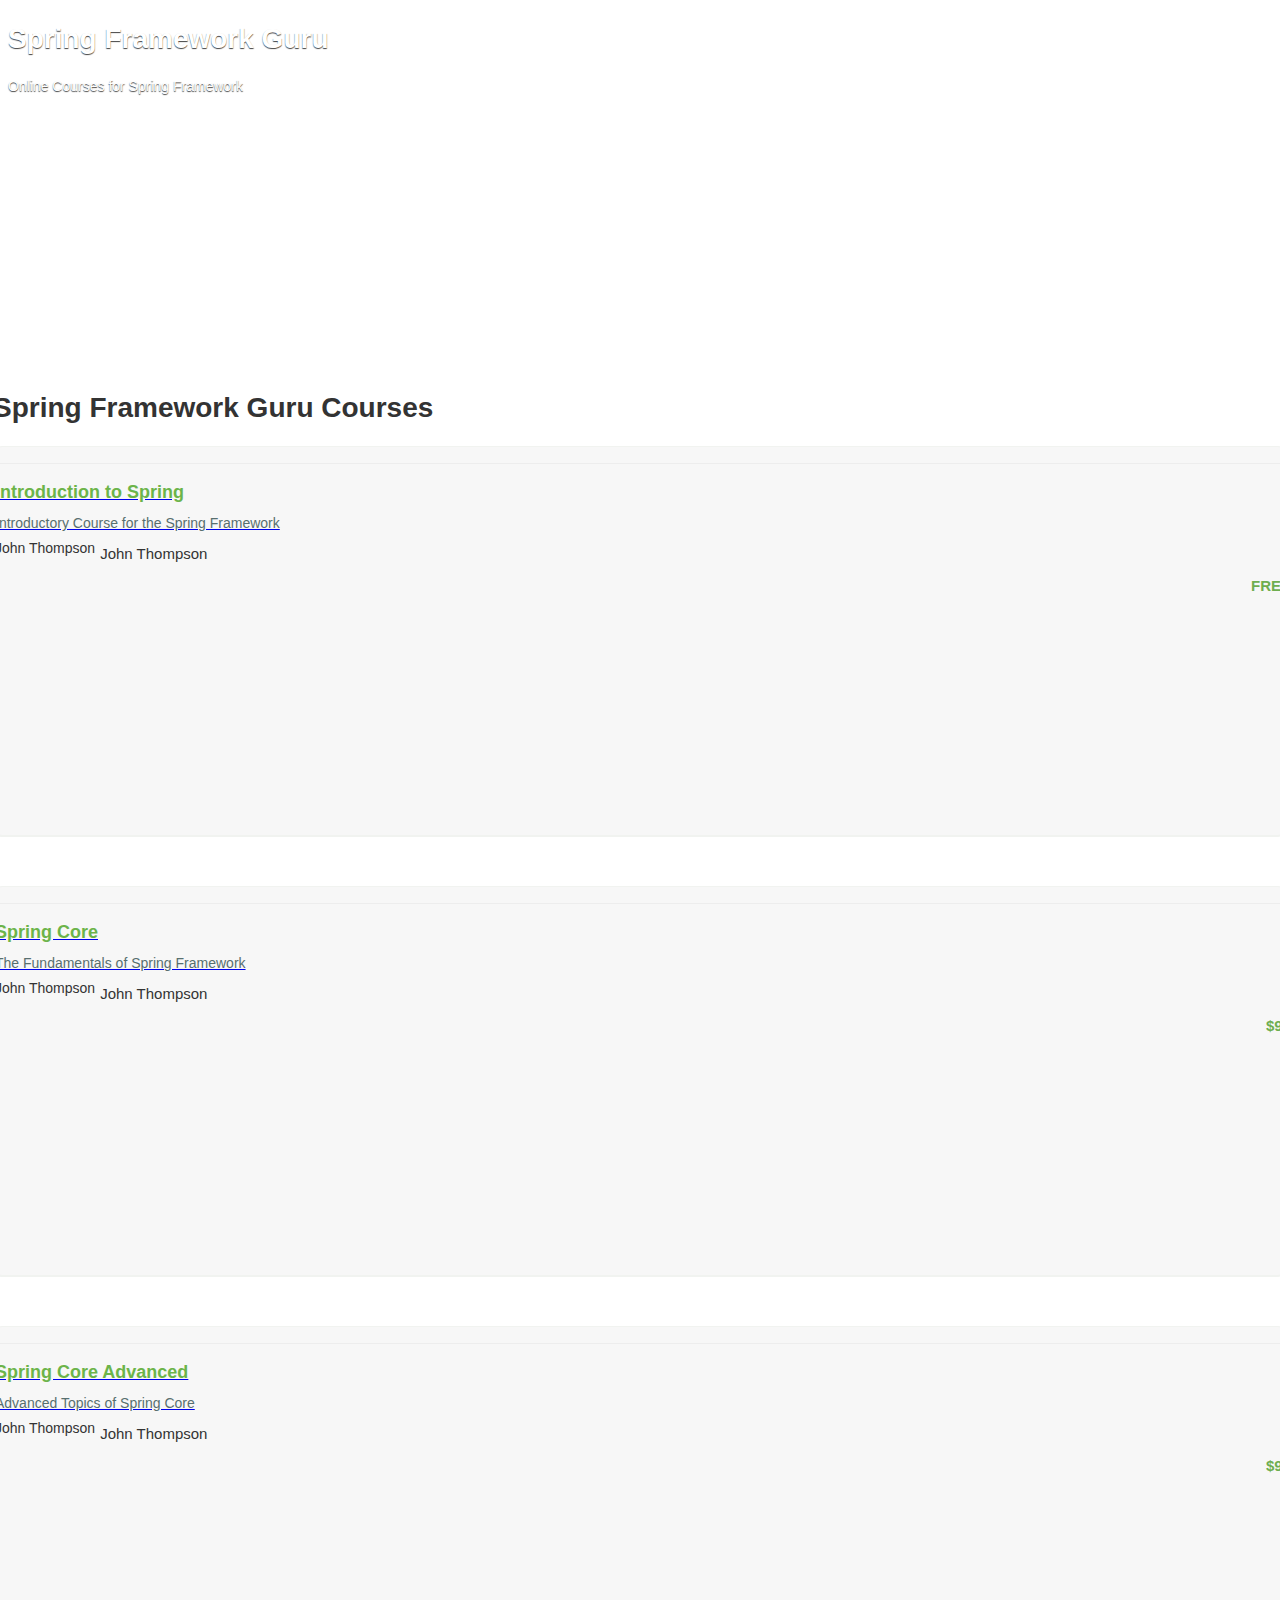
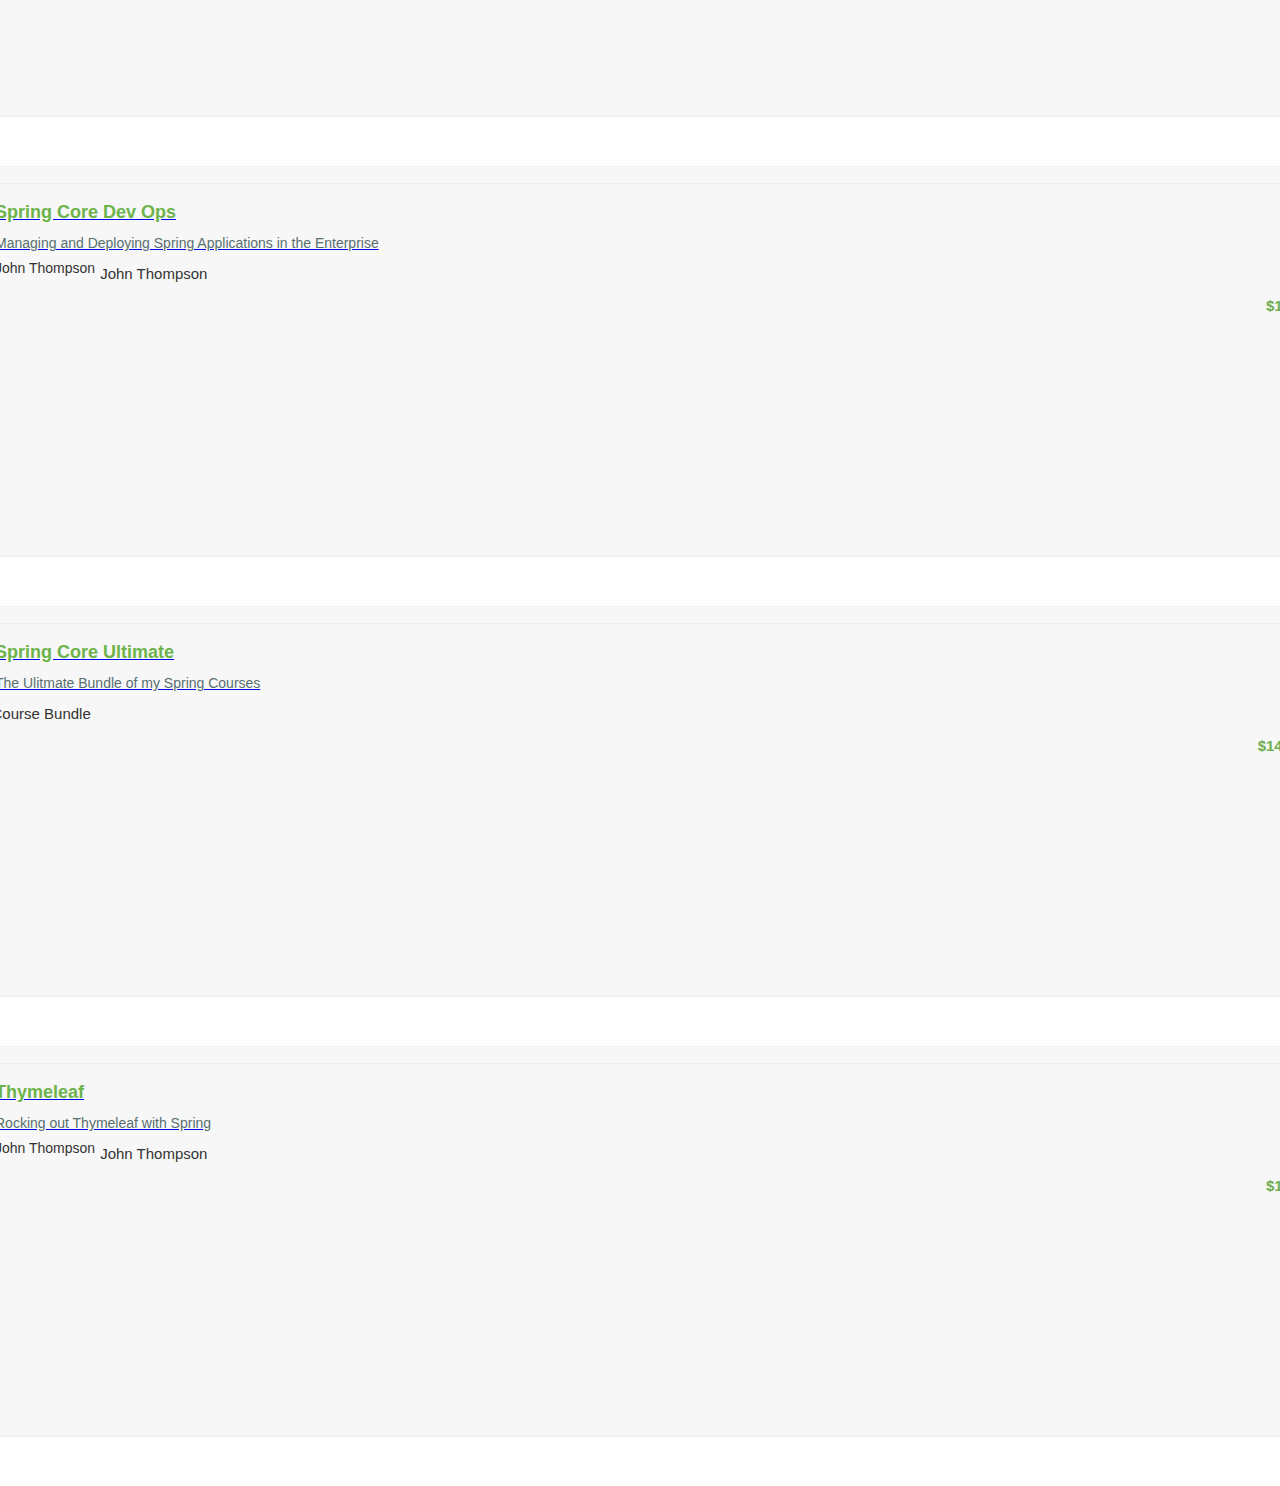
==== target/classes/templates/index.html @ f19b06b9 "Render static resources in Thymeleaf" ====
<!DOCTYPE html>
<html lang="en" xmlns:th="http://www.thymeleaf.org">
<head>
    <meta charset="UTF-8"/>
    <title>Spring Framework Courses</title>

    <link href="https://cdn.jsdelivr.net/webjars/bootstrap/3.3.7/css/bootstrap.min.css" rel="stylesheet" media="screen"
          th:href="@{/css/bootstrap-3.3.7-dist/css/bootstrap.css}"/>
    <script src="https://cdn.jsdelivr.net/jquery/3.1.1/jquery.min.js"
            th:src="@{/js/jquery-3.1.1.js}"></script>

    <link href="../static/css/application.css" rel="stylesheet" media="screen"
          th:href="@{/css/application.css}"/>
</head>

<body>
<div class="jumbotron">
    <div class="container">
        <h1>Spring Framework Guru</h1>
        <p class="lead">Online Courses for Spring Framework</p>
    </div>
</div>

<div class="container">
    <div class="row">
        <div class="col-md-12">
            <h1>Spring Framework Guru Courses</h1>
        </div>
    </div>

    <div class="row course-list list">
        <div class="col-md-4">
            <div class="course-listing">
                <div class="row">
                    <a href="product.html">
                        <div class="col-lg-12">
                            <div class="course-box-image-container">
                                <img role="presentation"
                                     src="//d6xfpzo6h49n1.cloudfront.net/BXwTFNXDD4SjVt6H78-It1YgNj8=/fit-in/705x0/https://d2vvqscadf4c1f.cloudfront.net/scgeIJ9wRGGNWvK0jAld_ThumbFREE_01.png"
                                     class="course-box-image"/>
                            </div>
                            <div class="course-listing-title">
                                Introduction to Spring
                            </div>
                            <div class="course-listing-subtitle">
                                Introductory Course for the Spring Framework
                            </div>
                        </div>
                    </a>
                </div>
                <div class="row course-listing-extra-info col-xs-12">
                    <div class="col-xs-8">
                        <img align="left" alt="John Thompson"
                             src="//d6xfpzo6h49n1.cloudfront.net/aIKHFbsYXBCe0wY0jwCIdITOB5k=/30x30/https://d2vvqscadf4c1f.cloudfront.net/uZC7XjnzTMyJJeq5hShi_IMG_2800square.jpg"
                             class="img-circle"/>
                        <div class="small course-author-name">
                            John Thompson
                        </div>
                    </div>
                    <div class="col-xs-4">
                        <div class="small course-price">
                            FREE
                        </div>
                    </div>
                </div>
            </div>
        </div>
        <div class="col-md-4">
            <div class="course-listing">
                <div class="row">
                    <a data-role="course-box-link" href="product.html">
                        <div class="col-lg-12">
                            <div class="course-box-image-container">
                                <img role="presentation"
                                     src="//d6xfpzo6h49n1.cloudfront.net/xmIEDF_cDxZz4E2mLiV5N52_yPo=/fit-in/705x0/https://d2vvqscadf4c1f.cloudfront.net/YnsFJMclS5aYmtiAMSX0_ThumbSPRINcore.png"
                                     class="course-box-image"/>
                            </div>
                            <div class="course-listing-title">
                                Spring Core
                            </div>
                            <div class="course-listing-subtitle">
                                The Fundamentals of Spring Framework
                            </div>
                        </div>
                    </a>
                </div>
                <div class="row course-listing-extra-info col-xs-12">
                    <div class="col-xs-8">
                        <img align="left" alt="John Thompson"
                             src="//d6xfpzo6h49n1.cloudfront.net/aIKHFbsYXBCe0wY0jwCIdITOB5k=/30x30/https://d2vvqscadf4c1f.cloudfront.net/uZC7XjnzTMyJJeq5hShi_IMG_2800square.jpg"
                             class="img-circle"/>
                        <div class="small course-author-name">
                            John Thompson
                        </div>
                    </div>
                    <div class="col-xs-4">
                        <div class="small course-price">
                            $99
                        </div>
                    </div>
                </div>
            </div>
        </div>
        <div class="col-md-4">
            <div class="course-listing">
                <div class="row">
                    <a data-role="course-box-link" href="product.html">
                        <div class="col-lg-12">
                            <div class="course-box-image-container">
                                <img role="presentation"
                                     src="//d6xfpzo6h49n1.cloudfront.net/VcMKL8A-nGdHEgrHRy5bPuqFhtU=/fit-in/705x0/https://d2vvqscadf4c1f.cloudfront.net/fMahox0zTOW4gYkMMjmN_ThumbSPRINcoreAdv.png"
                                     class="course-box-image"/>
                            </div>
                            <div class="course-listing-title">
                                Spring Core Advanced
                            </div>
                            <div class="course-listing-subtitle">
                                Advanced Topics of Spring Core
                            </div>
                        </div>
                    </a>
                </div>
                <div class="row course-listing-extra-info col-xs-12">
                    <div class="col-xs-8">
                        <img align="left" alt="John Thompson"
                             src="//d6xfpzo6h49n1.cloudfront.net/aIKHFbsYXBCe0wY0jwCIdITOB5k=/30x30/https://d2vvqscadf4c1f.cloudfront.net/uZC7XjnzTMyJJeq5hShi_IMG_2800square.jpg"
                             class="img-circle"/>
                        <div class="small course-author-name">
                            John Thompson
                        </div>
                    </div>
                    <div class="col-xs-4">
                        <div class="small course-price">
                            $99
                        </div>
                    </div>
                </div>
            </div>
        </div>
    </div>

    <div class="row">
        <div class="col-md-4">
            <div class="course-listing">
                <div class="row">
                    <a data-role="course-box-link" href="product.html">
                        <div class="col-lg-12">
                            <div class="course-box-image-container">
                                <img role="presentation"
                                     src="//d6xfpzo6h49n1.cloudfront.net/XPW5zGBgneHuCKQx52cNcAwsuBQ=/fit-in/705x0/https://d2vvqscadf4c1f.cloudfront.net/wc9ORhpRQUataALq2ejc_ThumbSPRINcoreDevOps2.png"
                                     class="course-box-image"/>
                            </div>
                            <div class="course-listing-title">
                                Spring Core Dev Ops
                            </div>
                            <div class="course-listing-subtitle">
                                Managing and Deploying Spring Applications in the Enterprise
                            </div>
                        </div>
                    </a>
                </div>
                <div class="row course-listing-extra-info col-xs-12">
                    <div class="col-xs-8">
                        <img align="left" alt="John Thompson"
                             src="//d6xfpzo6h49n1.cloudfront.net/aIKHFbsYXBCe0wY0jwCIdITOB5k=/30x30/https://d2vvqscadf4c1f.cloudfront.net/uZC7XjnzTMyJJeq5hShi_IMG_2800square.jpg"
                             class="img-circle"/>
                        <div class="small course-author-name">
                            John Thompson
                        </div>

                    </div>
                    <div class="col-xs-4">
                        <div class="small course-price">
                            $15
                        </div>
                    </div>
                </div>
            </div>
        </div>
        <div class="col-md-4">
            <div class="course-listing">
                <div class="row">
                    <a data-role="course-box-link" href="product.html">
                        <div class="col-lg-12">
                            <div class="course-box-image-container">
                                <img role="presentation"
                                     src="//d6xfpzo6h49n1.cloudfront.net/iM6y2WkaU8PWBuGAHtA3OKqT-4A=/fit-in/705x0/https://d2vvqscadf4c1f.cloudfront.net/DkBQKd4WQxWTCLnFwJCR_ThumbSPRINcoreUltimate.png"
                                     class="course-box-image"/>
                            </div>
                            <div class="course-listing-title">
                                Spring Core Ultimate
                            </div>
                            <div class="course-listing-subtitle">
                                The Ulitmate Bundle of my Spring Courses
                            </div>
                        </div>
                    </a>
                </div>
                <div class="row course-listing-extra-info col-xs-12">
                    <div class="col-xs-8">
                        <div class="small course-bundle">
                            5 Course Bundle
                        </div>
                    </div>
                    <div class="col-xs-4">
                        <div class="small course-price">
                            $147
                        </div>
                    </div>
                </div>
            </div>
        </div>
        <div class="col-md-4">
            <div class="course-listing">
                <div class="row">
                    <a data-role="course-box-link" href="product.html">
                        <div class="col-lg-12">
                            <div class="course-box-image-container">
                                <img role="presentation"
                                     src="//d6xfpzo6h49n1.cloudfront.net/wH-V7RfYswB8Q95LIdGzx-QLxKk=/fit-in/705x0/https://d2vvqscadf4c1f.cloudfront.net/J8mqML4lQRmUmM4gdCW0_Thumb_Thymeleaf.png"
                                     class="course-box-image"/>
                            </div>
                            <div class="course-listing-title">
                                Thymeleaf
                            </div>
                            <div class="course-listing-subtitle">
                                Rocking out Thymeleaf with Spring
                            </div>
                        </div>
                    </a>
                </div>
                <div class="row course-listing-extra-info col-xs-12">
                    <div class="col-xs-8">
                        <img align="left" alt="John Thompson"
                             src="//d6xfpzo6h49n1.cloudfront.net/aIKHFbsYXBCe0wY0jwCIdITOB5k=/30x30/https://d2vvqscadf4c1f.cloudfront.net/uZC7XjnzTMyJJeq5hShi_IMG_2800square.jpg"
                             class="img-circle"/>
                        <div class="small course-author-name">
                            John Thompson
                        </div>

                    </div>
                    <div class="col-xs-4">
                        <div class="small course-price">
                            $15
                        </div>
                    </div>
                </div>
            </div>
        </div>
    </div>
</div>

</body>
</html>
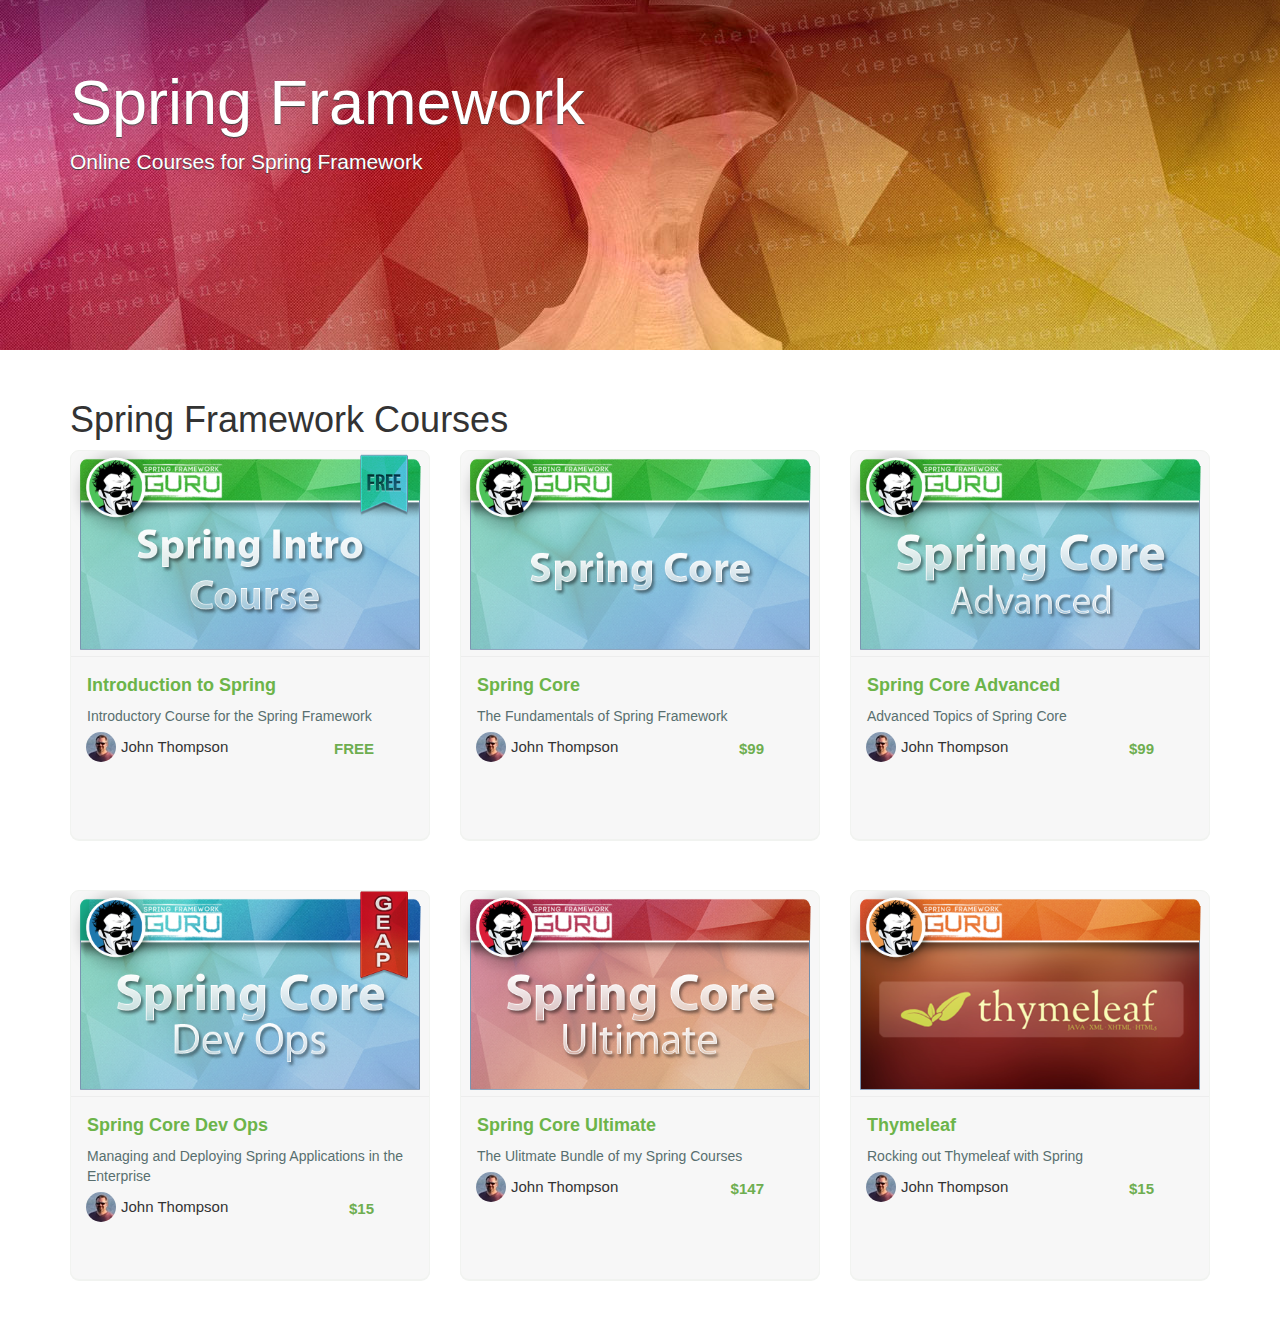
==== commit a29da0ef: "Use the Thymeleaf image tag" ====
--- a/target/classes/templates/index.html
+++ b/target/classes/templates/index.html
@@ -4,9 +4,9 @@
     <meta charset="UTF-8"/>
     <title>Spring Framework Courses</title>
 
-    <link href="https://cdn.jsdelivr.net/webjars/bootstrap/3.3.7/css/bootstrap.min.css" rel="stylesheet" media="screen"
+    <link href="../static/css/bootstrap-3.3.7-dist/css/bootstrap.min.css" rel="stylesheet" media="screen"
           th:href="@{/css/bootstrap-3.3.7-dist/css/bootstrap.css}"/>
-    <script src="https://cdn.jsdelivr.net/jquery/3.1.1/jquery.min.js"
+    <script src="../static/js/jquery-3.1.1.js"
             th:src="@{/js/jquery-3.1.1.js}"></script>
 
     <link href="../static/css/application.css" rel="stylesheet" media="screen"
@@ -16,7 +16,7 @@
 <body>
 <div class="jumbotron">
     <div class="container">
-        <h1>Spring Framework Guru</h1>
+        <h1>Spring Framework</h1>
         <p class="lead">Online Courses for Spring Framework</p>
     </div>
 </div>
@@ -24,7 +24,7 @@
 <div class="container">
     <div class="row">
         <div class="col-md-12">
-            <h1>Spring Framework Guru Courses</h1>
+            <h1>Spring Framework Courses</h1>
         </div>
     </div>
 
@@ -36,7 +36,8 @@
                         <div class="col-lg-12">
                             <div class="course-box-image-container">
                                 <img role="presentation"
-                                     src="//d6xfpzo6h49n1.cloudfront.net/BXwTFNXDD4SjVt6H78-It1YgNj8=/fit-in/705x0/https://d2vvqscadf4c1f.cloudfront.net/scgeIJ9wRGGNWvK0jAld_ThumbFREE_01.png"
+                                     src="../static/images/SpringIntroThumb.png"
+                                     th:src="@{images/SpringIntroThumb.png}"
                                      class="course-box-image"/>
                             </div>
                             <div class="course-listing-title">
@@ -51,7 +52,8 @@
                 <div class="row course-listing-extra-info col-xs-12">
                     <div class="col-xs-8">
                         <img align="left" alt="John Thompson"
-                             src="//d6xfpzo6h49n1.cloudfront.net/aIKHFbsYXBCe0wY0jwCIdITOB5k=/30x30/https://d2vvqscadf4c1f.cloudfront.net/uZC7XjnzTMyJJeq5hShi_IMG_2800square.jpg"
+                             src="../static/images/instructor_jt.jpg"
+                             th:src="@{images/instructor_jt.jpg}"
                              class="img-circle"/>
                         <div class="small course-author-name">
                             John Thompson
@@ -72,7 +74,8 @@
                         <div class="col-lg-12">
                             <div class="course-box-image-container">
                                 <img role="presentation"
-                                     src="//d6xfpzo6h49n1.cloudfront.net/xmIEDF_cDxZz4E2mLiV5N52_yPo=/fit-in/705x0/https://d2vvqscadf4c1f.cloudfront.net/YnsFJMclS5aYmtiAMSX0_ThumbSPRINcore.png"
+                                     src="../static/images/SpringCoreThumb.png"
+                                     th:src="@{images/SpringCoreThumb.png}"
                                      class="course-box-image"/>
                             </div>
                             <div class="course-listing-title">
@@ -87,7 +90,8 @@
                 <div class="row course-listing-extra-info col-xs-12">
                     <div class="col-xs-8">
                         <img align="left" alt="John Thompson"
-                             src="//d6xfpzo6h49n1.cloudfront.net/aIKHFbsYXBCe0wY0jwCIdITOB5k=/30x30/https://d2vvqscadf4c1f.cloudfront.net/uZC7XjnzTMyJJeq5hShi_IMG_2800square.jpg"
+                             src="../static/images/instructor_jt.jpg"
+                             th:src="@{images/instructor_jt.jpg}"
                              class="img-circle"/>
                         <div class="small course-author-name">
                             John Thompson
@@ -108,7 +112,8 @@
                         <div class="col-lg-12">
                             <div class="course-box-image-container">
                                 <img role="presentation"
-                                     src="//d6xfpzo6h49n1.cloudfront.net/VcMKL8A-nGdHEgrHRy5bPuqFhtU=/fit-in/705x0/https://d2vvqscadf4c1f.cloudfront.net/fMahox0zTOW4gYkMMjmN_ThumbSPRINcoreAdv.png"
+                                     src="../static/images/SpringCoreAdvancedThumb.png"
+                                     th:src="@{images/SpringCoreAdvancedThumb.png}"
                                      class="course-box-image"/>
                             </div>
                             <div class="course-listing-title">
@@ -123,7 +128,8 @@
                 <div class="row course-listing-extra-info col-xs-12">
                     <div class="col-xs-8">
                         <img align="left" alt="John Thompson"
-                             src="//d6xfpzo6h49n1.cloudfront.net/aIKHFbsYXBCe0wY0jwCIdITOB5k=/30x30/https://d2vvqscadf4c1f.cloudfront.net/uZC7XjnzTMyJJeq5hShi_IMG_2800square.jpg"
+                             src="../static/images/instructor_jt.jpg"
+                             th:src="@{images/instructor_jt.jpg}"
                              class="img-circle"/>
                         <div class="small course-author-name">
                             John Thompson
@@ -147,7 +153,8 @@
                         <div class="col-lg-12">
                             <div class="course-box-image-container">
                                 <img role="presentation"
-                                     src="//d6xfpzo6h49n1.cloudfront.net/XPW5zGBgneHuCKQx52cNcAwsuBQ=/fit-in/705x0/https://d2vvqscadf4c1f.cloudfront.net/wc9ORhpRQUataALq2ejc_ThumbSPRINcoreDevOps2.png"
+                                     src="../static/images/SpringCoreDevOpsThumb.png"
+                                     th:src="@{images/SpringCoreDevOpsThumb.png}"
                                      class="course-box-image"/>
                             </div>
                             <div class="course-listing-title">
@@ -162,7 +169,8 @@
                 <div class="row course-listing-extra-info col-xs-12">
                     <div class="col-xs-8">
                         <img align="left" alt="John Thompson"
-                             src="//d6xfpzo6h49n1.cloudfront.net/aIKHFbsYXBCe0wY0jwCIdITOB5k=/30x30/https://d2vvqscadf4c1f.cloudfront.net/uZC7XjnzTMyJJeq5hShi_IMG_2800square.jpg"
+                             src="../static/images/instructor_jt.jpg"
+                             th:src="@{images/instructor_jt.jpg}"
                              class="img-circle"/>
                         <div class="small course-author-name">
                             John Thompson
@@ -184,7 +192,8 @@
                         <div class="col-lg-12">
                             <div class="course-box-image-container">
                                 <img role="presentation"
-                                     src="//d6xfpzo6h49n1.cloudfront.net/iM6y2WkaU8PWBuGAHtA3OKqT-4A=/fit-in/705x0/https://d2vvqscadf4c1f.cloudfront.net/DkBQKd4WQxWTCLnFwJCR_ThumbSPRINcoreUltimate.png"
+                                     src="../static/images/SpringCoreUltimateThumb.png"
+                                     th:src="@{images/SpringCoreUltimateThumb.png}"
                                      class="course-box-image"/>
                             </div>
                             <div class="course-listing-title">
@@ -198,9 +207,14 @@
                 </div>
                 <div class="row course-listing-extra-info col-xs-12">
                     <div class="col-xs-8">
-                        <div class="small course-bundle">
-                            5 Course Bundle
-                        </div>
+                        <img align="left" alt="John Thompson"
+                             src="../static/images/instructor_jt.jpg"
+                             th:src="@{images/instructor_jt.jpg}"
+                             class="img-circle"/>
+                        <div class="small course-author-name">
+                            John Thompson
+                        </div>
+
                     </div>
                     <div class="col-xs-4">
                         <div class="small course-price">
@@ -217,7 +231,8 @@
                         <div class="col-lg-12">
                             <div class="course-box-image-container">
                                 <img role="presentation"
-                                     src="//d6xfpzo6h49n1.cloudfront.net/wH-V7RfYswB8Q95LIdGzx-QLxKk=/fit-in/705x0/https://d2vvqscadf4c1f.cloudfront.net/J8mqML4lQRmUmM4gdCW0_Thumb_Thymeleaf.png"
+                                     src="../static/images/ThymeleafThumb.png"
+                                     th:src="@{images/ThymeleafThumb.png}"
                                      class="course-box-image"/>
                             </div>
                             <div class="course-listing-title">
@@ -232,7 +247,8 @@
                 <div class="row course-listing-extra-info col-xs-12">
                     <div class="col-xs-8">
                         <img align="left" alt="John Thompson"
-                             src="//d6xfpzo6h49n1.cloudfront.net/aIKHFbsYXBCe0wY0jwCIdITOB5k=/30x30/https://d2vvqscadf4c1f.cloudfront.net/uZC7XjnzTMyJJeq5hShi_IMG_2800square.jpg"
+                             src="../static/images/instructor_jt.jpg"
+                             th:src="@{images/instructor_jt.jpg}"
                              class="img-circle"/>
                         <div class="small course-author-name">
                             John Thompson
